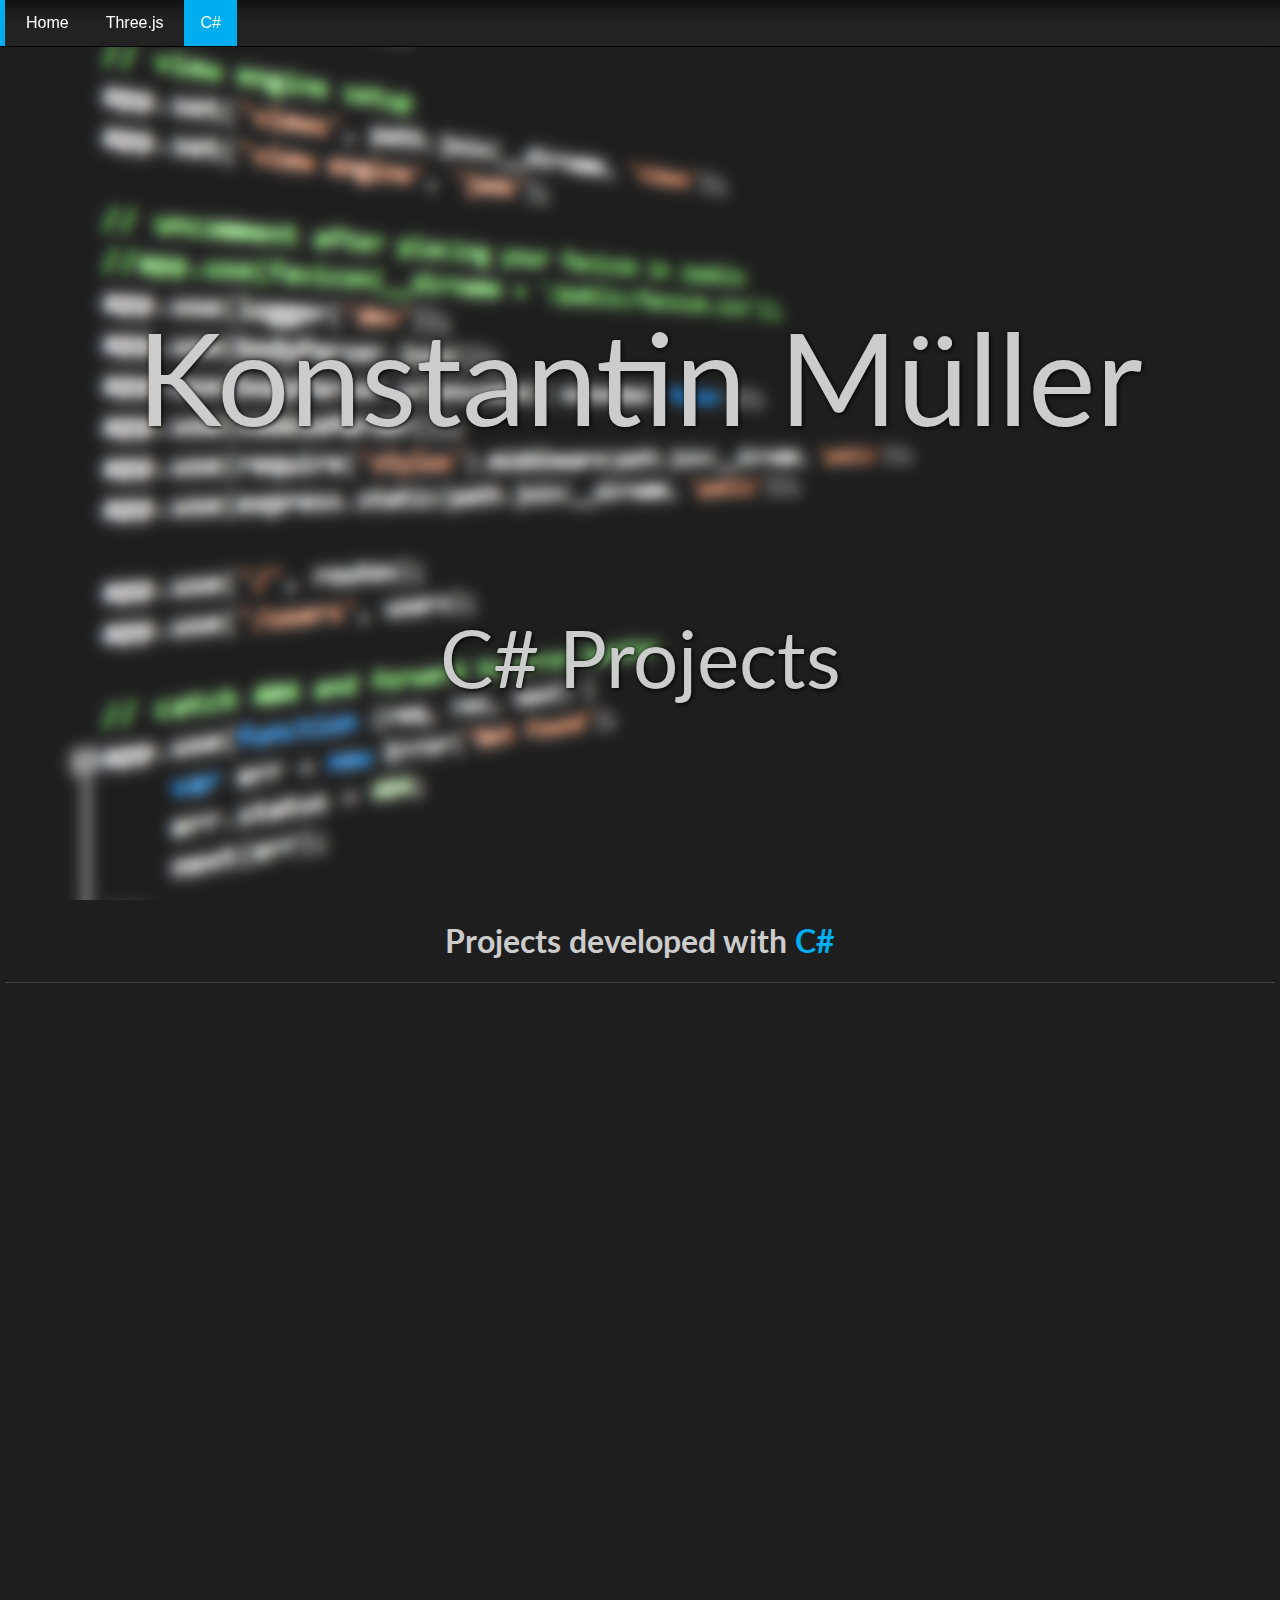
==== csharp.html @ a403ce65 "Added Three.js and C# project sites" ====
<!DOCTYPE html>
<html lang="en">
<head>
	<meta charset="utf-8">
	<title>Konstantin Müller's C# Projects</title>
	<link rel="stylesheet" href="site.css" />
	<link href="https://fonts.googleapis.com/css?family=Lato:900" rel="stylesheet"/>
</head>
<body>
	 <ul class="navbar">
		<li><a href="index.html">Home</a></li>
		<li><a href="threejs.html">Three.js</a></li>
		<li class="active"><a href="csharp.html">C#</a></li>
		<!--<li><a href="#">About</a></li>-->
	</ul>

	<div class="parallax codeImage">
		<span class="lato main-header">
			<span>Konstantin Müller</span>
			<br><br>
			<span class="main-header-sec">C# Projects</span>
		</span>
	</div>

	<div class="content" style="height:1000px;">
		<h1 class="lato">Projects developed with <span class="highlighted">C#</span></h1>
		<hr/><br>
	</div>

	<script src="lib/jquery-3.2.1.min.js"></script>
	<script src="main.js"></script>
</body>
</html>
---- site.css ----
body {
	font-family: sans-serif;
	background: #1e1e1e;
	color: #ccc;
}

h1, h3 {
	text-align: center;
}

a {
	color: #00adee;
	text-decoration: none;
}

a:hover, select:hover {
	text-shadow: 0 0 3px rgba(0,173,238,.5);
	text-decoration:underline;
}

a:active, a:focus,
select:active, select:focus,
button:active, button:focus {
	text-shadow: 0 0 3px rgba(0,173,238,.5);
	text-decoration: none;
	outline:none;
}

button::-moz-focus-inner {
   border: 0;
}
 
ul {
	box-shadow: 1px 1px 0 #000;
	background-color: #000;
	background-color: rgba(0,0,0,.25);
    background-image: linear-gradient(rgba(0,0,0,.5), rgba(0,0,0,0) 20px);
    padding: 10px 30px;
    margin: 0 30px;
    border-left: 5px solid #00adee;
}

.header {
	font-size: 18px;
	padding-bottom: 10px;
	display: block;
}

hr {
	border: 0;
	border-bottom: 1px solid #444;
}

textarea {
	background: #222;
    color: #ccc;
    display: block;
	padding: 8px;
	width: 98% !important;
	border: .08rem solid #ccc;
	float: left;
	font: bold 1rem "Courier New",monospace;
	margin: 0;
	resize: vertical;
	height: 30vh;
}

select:hover,
button:hover {
	background: #444;
	text-decoration: none !important;
}

.error {
	color: #a94442;
	text-align: center;
}

.hidden {
	display: none;
}

.right {
	float: right;
}

.center {
	text-align: center;
}

.big {
	font-size: 128px;
}

input[type="number"] {
	width: 70px;
}

option {
	background: #444;
	cursor: pointer;
	font: 1rem Garamond,Georgia,sans-serif;
	margin: .2rem;
}

select {
	background: #222;
	cursor: pointer;
	font: 1rem Garamond,Georgia,sans-serif;
	margin: .2rem;
	color: #ccc;
}

a.border_a_tag, a.border_char,
button {
	background: #222;
	border: .1rem solid #ccc;
	color: #ccc;
	cursor: pointer;
	padding: .3rem .4rem;
	text-align: center;
	text-decoration: none;
	font: 1rem Garamond,Georgia,sans-serif;
	margin: .2rem;
}

a.border_a_tag {
	width: 8rem;
}

a.border_char {
	width: 1.5rem;
}

.float_right {
	float: right !important;
}

.border_sel {
	border: .08rem solid #ccc;
	float: left;
	padding: .1rem .2rem;
	width: 12rem !important;
}


/*---------------*/

.codeImage {
	background: url(images/code.png);
}

.tempImage {
	background: blue;
}

.parallax {
	background-attachment: fixed;
	background-position: center;
	background-repeat: no-repeat;
	background-size: cover;
	height: 100%;
}

body, html {
	margin: 0;
	height: 100%;
}

.content {
	margin: 5px;
}

.lato {
	font-family: "Lato", sans-serif;
}

.oswald {
	font-family: "Oswald", sans-serif;
}

.main-header {
	font-size: 8em;
	text-align: center;
	height: 100%;
	text-shadow: 1px 1px 5px black;
}

.main-header span {
	margin-top: -150px;
	display: block;
}

.main-header:before {
	content: "";
	display: block;
	height: 50%;
}

.main-header-sec {
	font-size: 80px;
}

.navbar {
	list-style-type: none;
	margin: 0;
	padding: 0;
	overflow: hidden;
	background-color: #222;
	position: fixed;
	top: 0;
	width: 100%;
}

.navbar li {
	float: left;
	margin-left: 5px;
}

.navbar li a {
	display: block;
	color: white;
	text-align: center;
	padding: 14px 16px;
	text-decoration: none;
}

.navbar li a:hover {
	background-color: #444;
}

.active {
	background-color: #00adee;
}

.highlighted {
	color: #00adee;
}

@media screen and (max-width: 1075px) {
	.main-header {
		font-size: 4em;
	}

	.main-header-sec {
		font-size: 40px;
	}
}

@media screen and (max-width: 400px) {
    .navbar li {
        text-align: center;
        float: none;
    }

    .main-header {
		font-size: 2em;
	}

	.main-header-sec {
		font-size: 20px;
		margin-top: -50px !important;
	}

	.parallax {
		margin-top: 150px;
	}
}
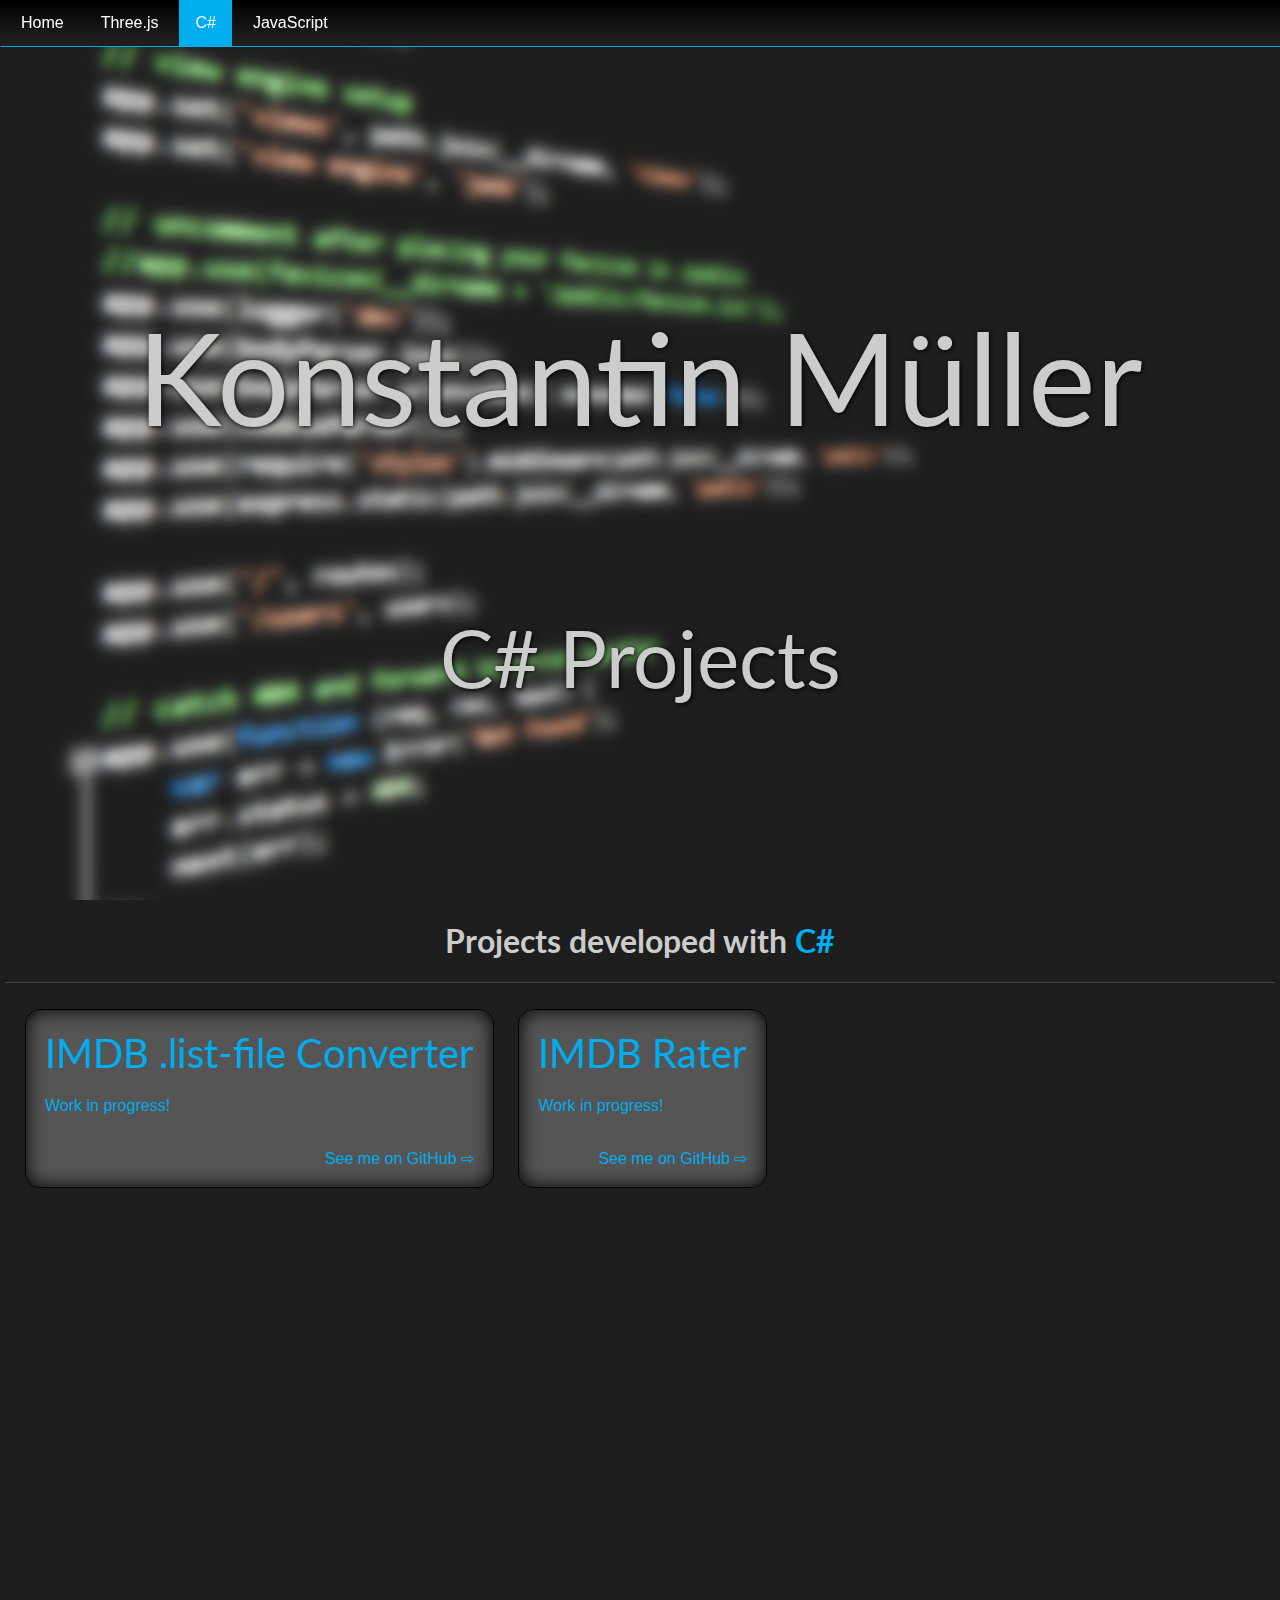
==== commit 315f31bf: "Several Updates" ====
--- a/csharp.html
+++ b/csharp.html
@@ -11,7 +11,7 @@
 		<li><a href="index.html">Home</a></li>
 		<li><a href="threejs.html">Three.js</a></li>
 		<li class="active"><a href="csharp.html">C#</a></li>
-		<!--<li><a href="#">About</a></li>-->
+		<li><a href="javascript.html">JavaScript</a></li>
 	</ul>
 
 	<div class="parallax codeImage">
@@ -25,6 +25,17 @@
 	<div class="content" style="height:1000px;">
 		<h1 class="lato">Projects developed with <span class="highlighted">C#</span></h1>
 		<hr/><br>
+
+		<div class="div">
+			<div class="header"><a href="https://github.com/konstantin-mueller/IMDB-.list-file-Converter" target="_blank">IMDB .list-file Converter</a></div>
+			<p>Work in progress!</p>
+			<br><a class="right" href="https://github.com/konstantin-mueller/IMDB-.list-file-Converter" target="_blank">See me on GitHub ⇨</a>
+		</div>
+		<div class="div">
+			<div class="header"><a href="https://github.com/konstantin-mueller/IMDB-Rater" target="_blank">IMDB Rater</a></div>
+			<p>Work in progress!</p>
+			<br><a class="right" href="https://github.com/konstantin-mueller/IMDB-Rater" target="_blank">See me on GitHub ⇨</a>
+		</div>
 	</div>
 
 	<script src="lib/jquery-3.2.1.min.js"></script>
--- a/site.css
+++ b/site.css
@@ -31,19 +31,12 @@
 }
  
 ul {
-	box-shadow: 1px 1px 0 #000;
-	background-color: #000;
+	box-shadow: 1px 1px 0 #00adee;
+	background-color: #1e1e1e;
 	background-color: rgba(0,0,0,.25);
-    background-image: linear-gradient(rgba(0,0,0,.5), rgba(0,0,0,0) 20px);
+    background-image: linear-gradient(rgba(0,0,0,1), rgba(30,30,30,1) 40px);
     padding: 10px 30px;
     margin: 0 30px;
-    border-left: 5px solid #00adee;
-}
-
-.header {
-	font-size: 18px;
-	padding-bottom: 10px;
-	display: block;
 }
 
 hr {
@@ -88,10 +81,6 @@
 	text-align: center;
 }
 
-.big {
-	font-size: 128px;
-}
-
 input[type="number"] {
 	width: 70px;
 }
@@ -111,7 +100,6 @@
 	color: #ccc;
 }
 
-a.border_a_tag, a.border_char,
 button {
 	background: #222;
 	border: .1rem solid #ccc;
@@ -124,23 +112,8 @@
 	margin: .2rem;
 }
 
-a.border_a_tag {
-	width: 8rem;
-}
-
-a.border_char {
-	width: 1.5rem;
-}
-
 .float_right {
 	float: right !important;
-}
-
-.border_sel {
-	border: .08rem solid #ccc;
-	float: left;
-	padding: .1rem .2rem;
-	width: 12rem !important;
 }
 
 
@@ -173,10 +146,6 @@
 
 .lato {
 	font-family: "Lato", sans-serif;
-}
-
-.oswald {
-	font-family: "Oswald", sans-serif;
 }
 
 .main-header {
@@ -226,7 +195,7 @@
 }
 
 .navbar li a:hover {
-	background-color: #444;
+	background-color: #00adee;
 }
 
 .active {
@@ -235,6 +204,31 @@
 
 .highlighted {
 	color: #00adee;
+}
+
+.div {
+    min-height: 20px;
+    padding: 19px;
+    margin-bottom: 20px;
+    margin-left: 20px;
+    background-color: #555;
+    border: 1px solid #000;
+    border-radius: 15px;
+    -webkit-box-shadow: inset 0 0 20px #000;
+    box-shadow: inset 0 0 20px #000;
+    display: inline-block;
+    color: #00adee;
+}
+
+.div .header {
+	text-align: center;
+	font-size: 40px;
+	font-family: "Lato", sans-serif;
+	margin-bottom: 20px;
+}
+
+.div img {
+	text-align: center;
 }
 
 @media screen and (max-width: 1075px) {
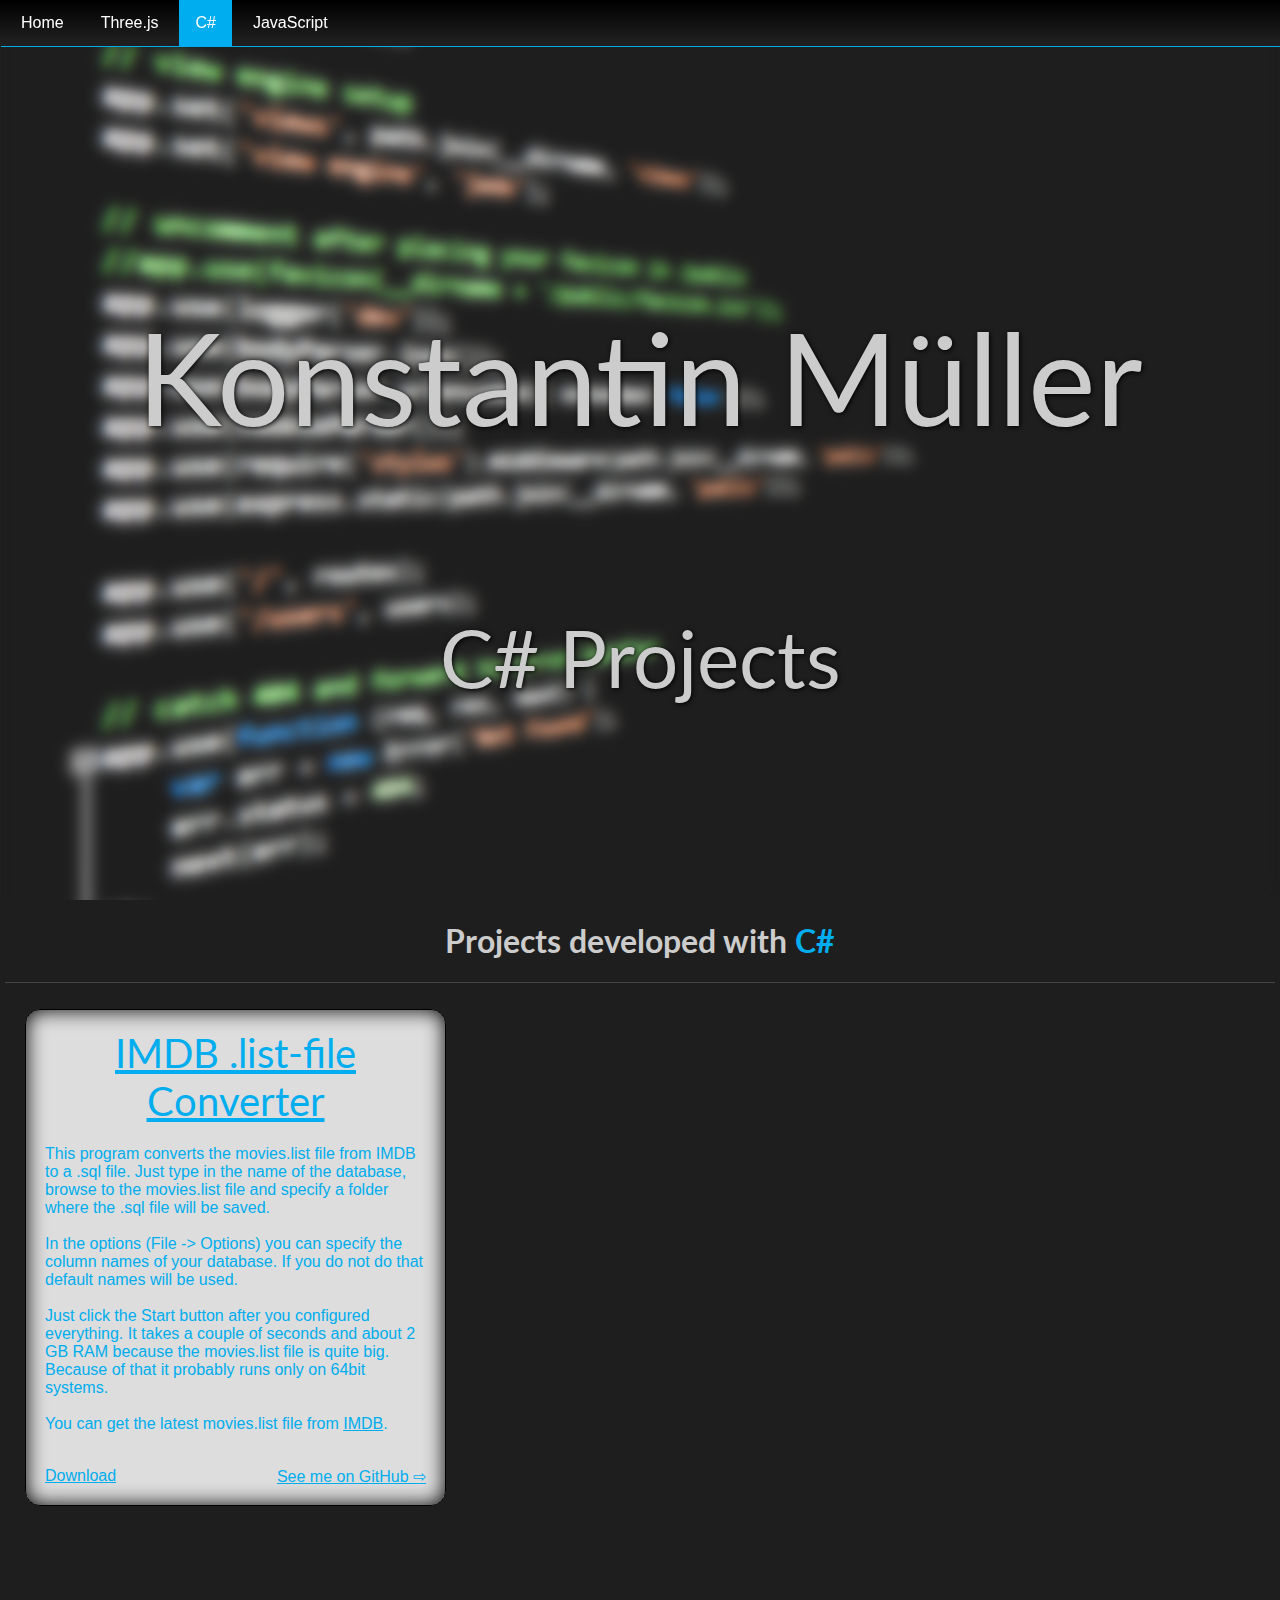
==== commit 93c117bf: "Small Update" ====
--- a/csharp.html
+++ b/csharp.html
@@ -28,14 +28,22 @@
 
 		<div class="div">
 			<div class="header"><a href="https://github.com/konstantin-mueller/IMDB-.list-file-Converter" target="_blank">IMDB .list-file Converter</a></div>
-			<p>Work in progress!</p>
-			<br><a class="right" href="https://github.com/konstantin-mueller/IMDB-.list-file-Converter" target="_blank">See me on GitHub ⇨</a>
+			<p>This program converts the movies.list file from IMDB to a .sql file. Just type in the name of the database, browse to the movies.list file and specify a folder where the .sql file will be saved.
+<br><br>
+In the options (File -> Options) you can specify the column names of your database. If you do not do that default names will be used.
+<br><br>
+Just click the Start button after you configured everything. It takes a couple of seconds and about 2 GB RAM because the movies.list file is quite big. Because of that it probably runs only on 64bit systems.
+<br><br>
+You can get the latest movies.list file from <a href="http://www.imdb.com/interfaces" target="_blank">IMDB</a>.</p>
+			<br>
+			<a href="https://github.com/konstantin-mueller/IMDB-.list-file-Converter/raw/master/IMDB%20movies.list-file%20Converter.exe">Download</a>
+			<a class="right" href="https://github.com/konstantin-mueller/IMDB-.list-file-Converter" target="_blank">See me on GitHub ⇨</a>
 		</div>
-		<div class="div">
+		<!--<div class="div">
 			<div class="header"><a href="https://github.com/konstantin-mueller/IMDB-Rater" target="_blank">IMDB Rater</a></div>
 			<p>Work in progress!</p>
 			<br><a class="right" href="https://github.com/konstantin-mueller/IMDB-Rater" target="_blank">See me on GitHub ⇨</a>
-		</div>
+		</div>-->
 	</div>
 
 	<script src="lib/jquery-3.2.1.min.js"></script>
--- a/site.css
+++ b/site.css
@@ -10,7 +10,6 @@
 
 a {
 	color: #00adee;
-	text-decoration: none;
 }
 
 a:hover, select:hover {
@@ -211,13 +210,14 @@
     padding: 19px;
     margin-bottom: 20px;
     margin-left: 20px;
-    background-color: #555;
+    background-color: #ddd;/*#555;*/
     border: 1px solid #000;
     border-radius: 15px;
     -webkit-box-shadow: inset 0 0 20px #000;
     box-shadow: inset 0 0 20px #000;
     display: inline-block;
     color: #00adee;
+    max-width: 30%;
 }
 
 .div .header {
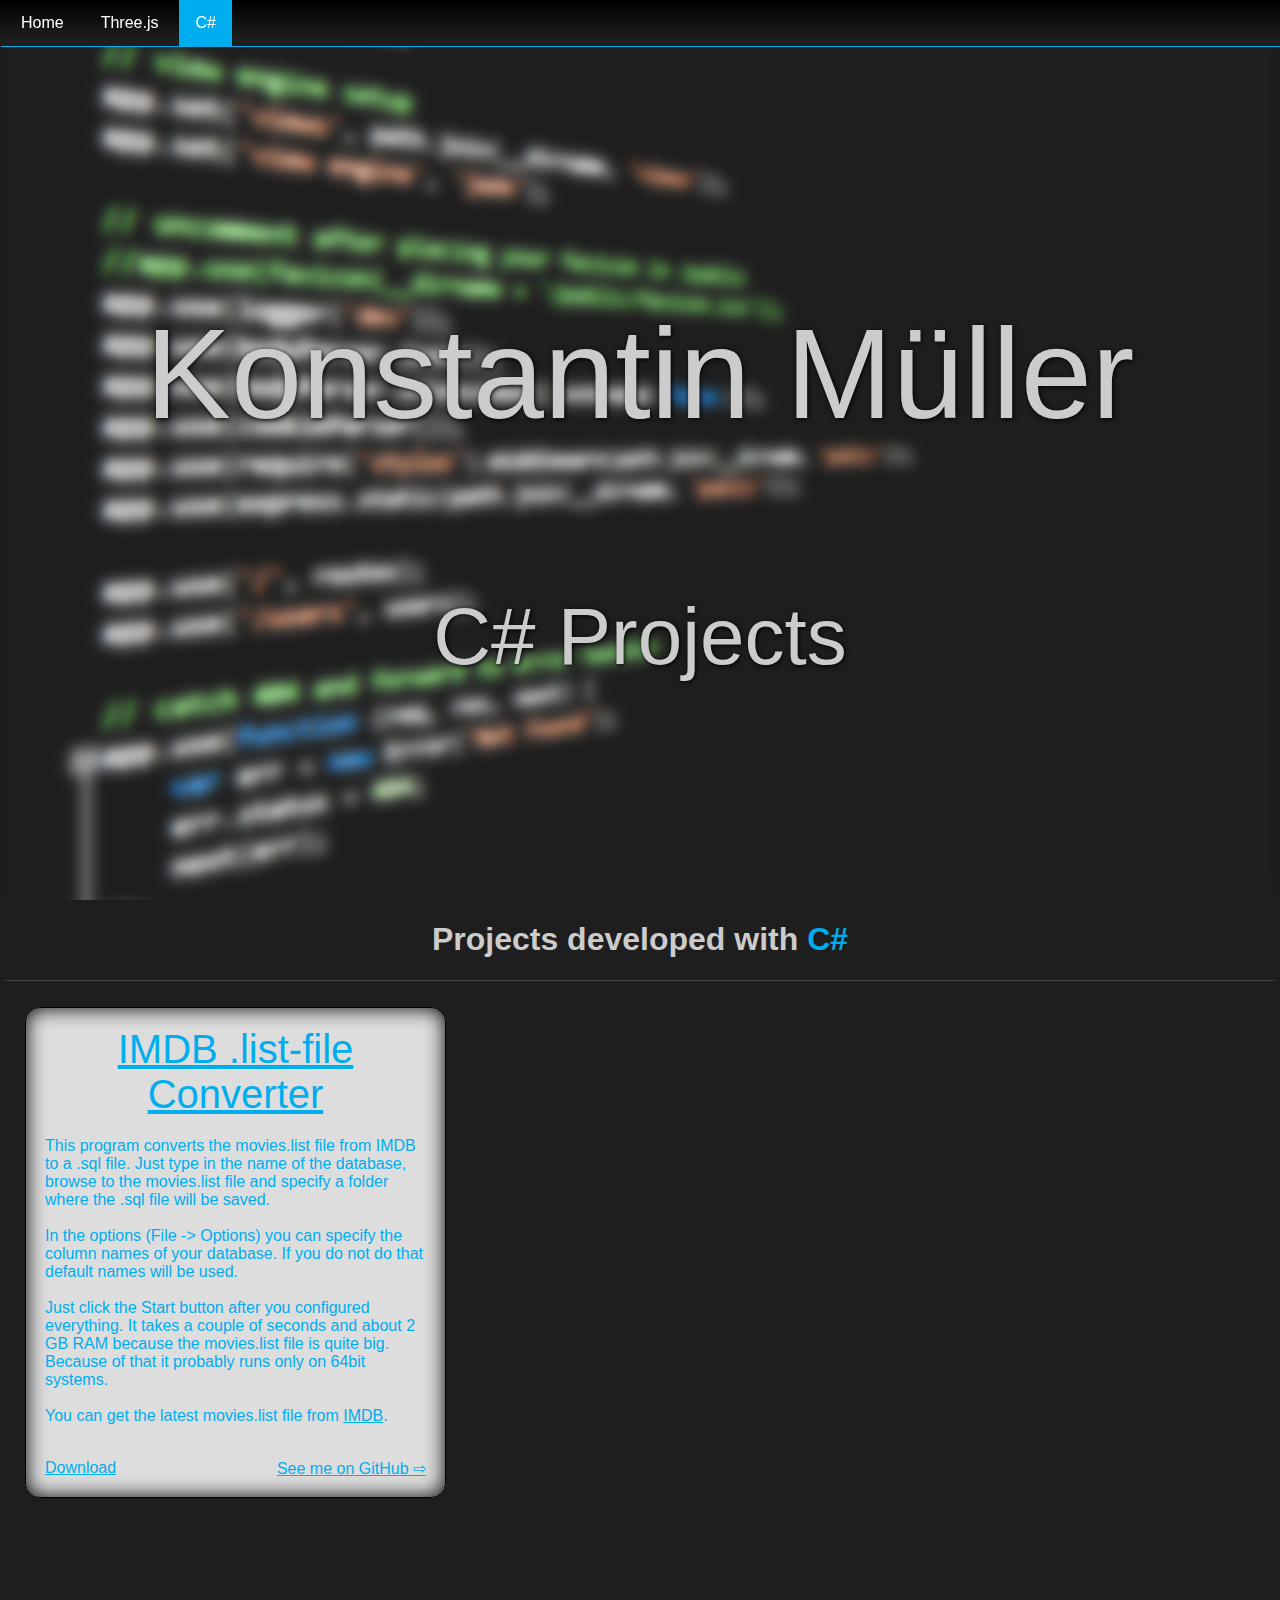
==== commit 95652224: "Removed Google-font and Jquery" ====
--- a/csharp.html
+++ b/csharp.html
@@ -4,18 +4,16 @@
 	<meta charset="utf-8">
 	<title>Konstantin Müller's C# Projects</title>
 	<link rel="stylesheet" href="site.css" />
-	<link href="https://fonts.googleapis.com/css?family=Lato:900" rel="stylesheet"/>
 </head>
 <body>
 	 <ul class="navbar">
 		<li><a href="index.html">Home</a></li>
 		<li><a href="threejs.html">Three.js</a></li>
 		<li class="active"><a href="csharp.html">C#</a></li>
-		<li><a href="javascript.html">JavaScript</a></li>
 	</ul>
 
 	<div class="parallax codeImage">
-		<span class="lato main-header">
+		<span class="main-header">
 			<span>Konstantin Müller</span>
 			<br><br>
 			<span class="main-header-sec">C# Projects</span>
@@ -23,7 +21,7 @@
 	</div>
 
 	<div class="content" style="height:1000px;">
-		<h1 class="lato">Projects developed with <span class="highlighted">C#</span></h1>
+		<h1>Projects developed with <span class="highlighted">C#</span></h1>
 		<hr/><br>
 
 		<div class="div">
--- a/site.css
+++ b/site.css
@@ -141,10 +141,6 @@
 
 .content {
 	margin: 5px;
-}
-
-.lato {
-	font-family: "Lato", sans-serif;
 }
 
 .main-header {
@@ -223,7 +219,7 @@
 .div .header {
 	text-align: center;
 	font-size: 40px;
-	font-family: "Lato", sans-serif;
+	font-family: sans-serif;
 	margin-bottom: 20px;
 }
 
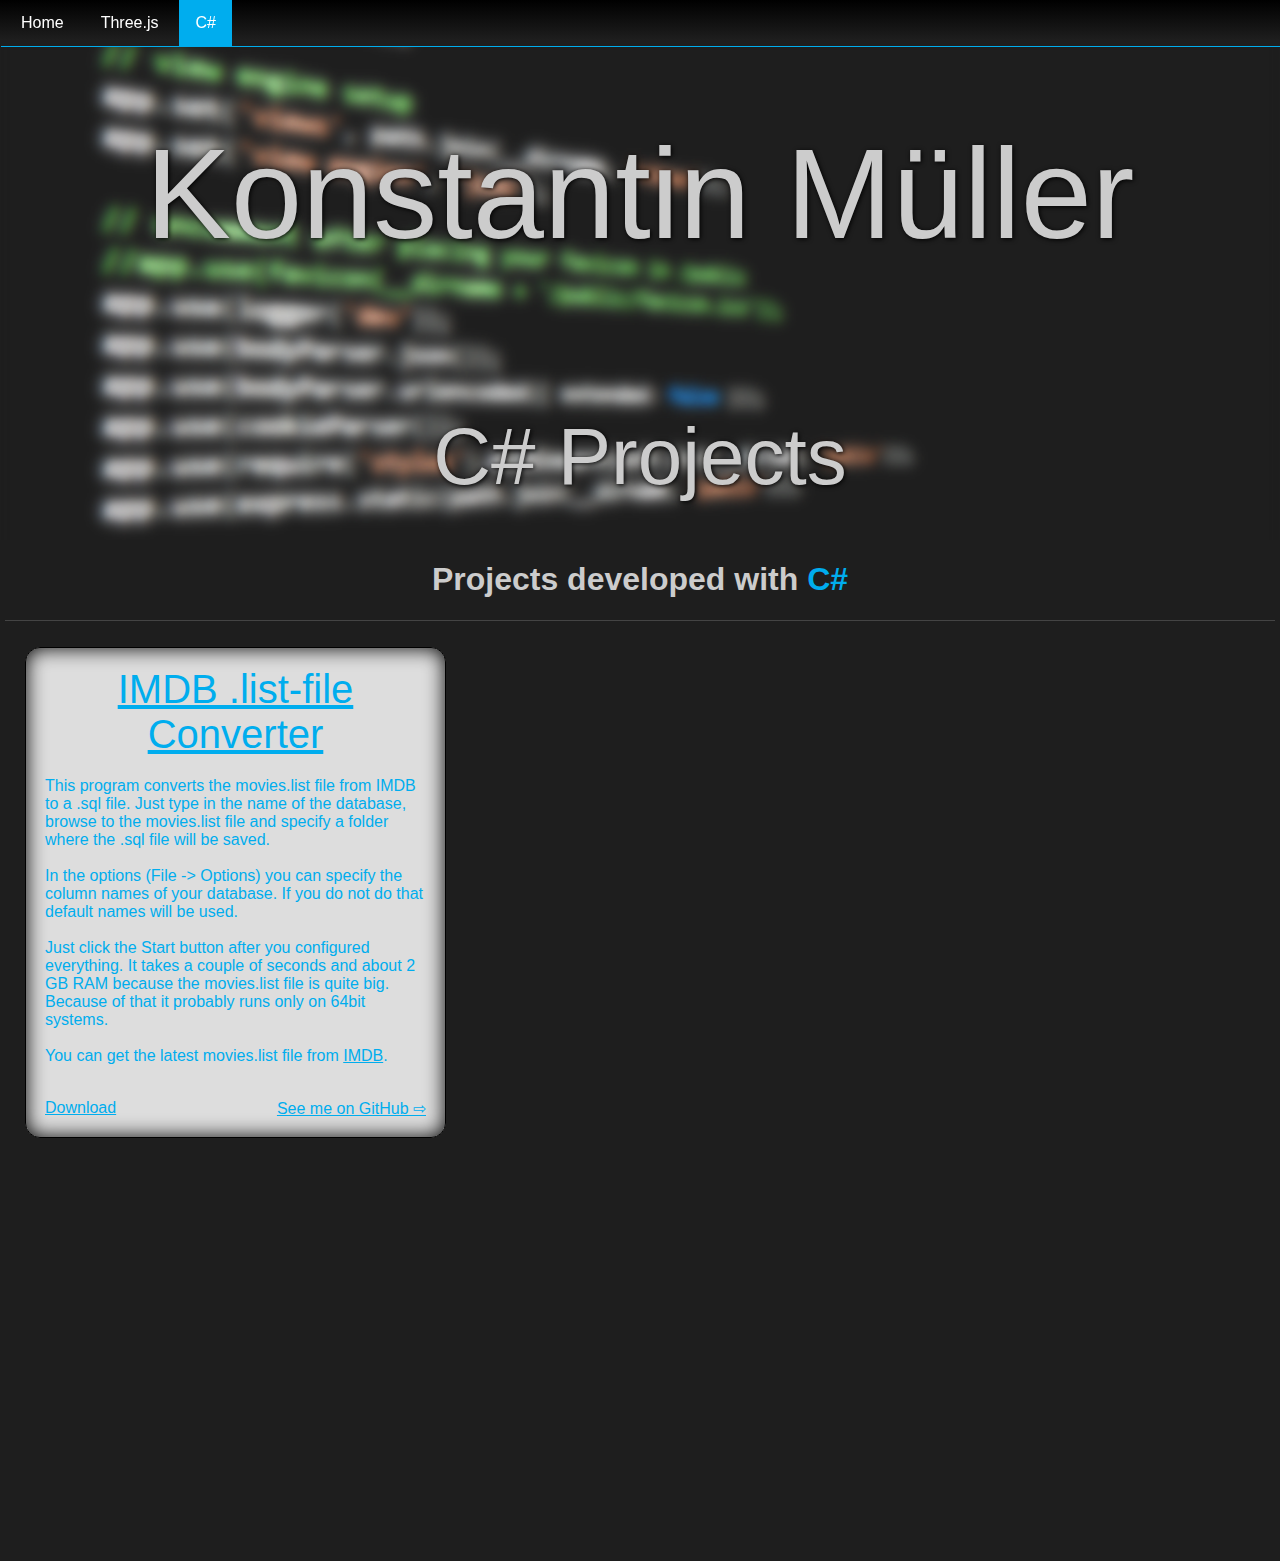
==== commit 74afb216: "Add basic Three.js-project" ====
--- a/csharp.html
+++ b/csharp.html
@@ -44,7 +44,6 @@
 		</div>-->
 	</div>
 
-	<script src="lib/jquery-3.2.1.min.js"></script>
 	<script src="main.js"></script>
 </body>
 </html>
--- a/site.css
+++ b/site.css
@@ -131,7 +131,7 @@
 	background-position: center;
 	background-repeat: no-repeat;
 	background-size: cover;
-	height: 100%;
+	height: 60%;
 }
 
 body, html {
